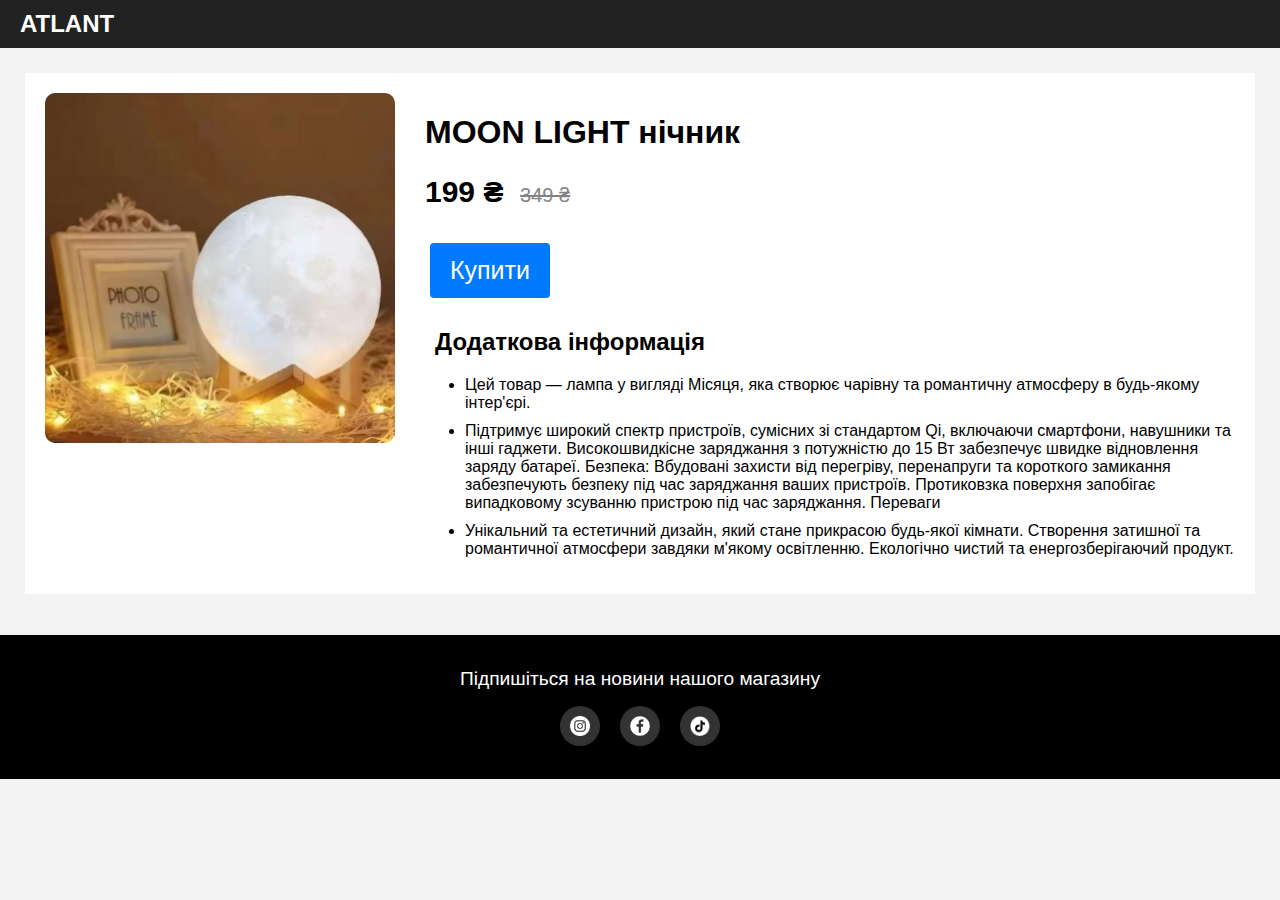
==== ATLANT-Site/products-site/product1.html @ adff3d90 "Add files via upload" ====
<!DOCTYPE html>
<html lang="uk">
<head>
    <meta charset="UTF-8">
    <meta name="viewport" content="width=device-width, initial-scale=1.0">
    <title>Магазин техніки</title>
    <link rel="stylesheet" href="css/styles.css">
</head>
<body>
    <header>
        <a href="../index.html">
            <div class="logo">ATLANT</div>
        </a>
    </header>

    <main>
        <div class="product-container">
            <div class="product-image">
                <img src="../material/product1.jpg" alt="iPhone 11 Black">
                <!-- <div class="image-thumbnails">
                    <img src="iphone11_thumb1.png" alt="Thumbnail 1">
                    <img src="iphone11_thumb2.png" alt="Thumbnail 2">
                    <img src="iphone11_thumb3.png" alt="Thumbnail 3">
                </div> -->
            </div>
            <div class="product-details">
                <h1>MOON LIGHT нічник</h1>
                <p class="price">
                    <span class="new-price">199 ₴</span>
                    <span class="old-price">349 ₴</span>
                </p>
                <button class="buy-btn">Купити</button>
                
                <h2 class="more-inf">Додаткова інформація</h2>
                <ul class="warranty-options">
                    <li>
                        Цей товар — лампа у вигляді Місяця, яка створює чарівну та романтичну атмосферу в будь-якому інтер'єрі.
                    </li>
                    <li>
                        Підтримує широкий спектр пристроїв, сумісних зі стандартом Qi, включаючи смартфони, навушники та інші гаджети.
                        Високошвидкісне заряджання з потужністю до 15 Вт забезпечує швидке відновлення заряду батареї.
                        Безпека:
                        
                        Вбудовані захисти від перегріву, перенапруги та короткого замикання забезпечують безпеку під час заряджання ваших пристроїв.
                        Протиковзка поверхня запобігає випадковому зсуванню пристрою під час заряджання.
                        Переваги
                    </li>
                    <li>
                        Унікальний та естетичний дизайн, який стане прикрасою будь-якої кімнати.
                        Створення затишної та романтичної атмосфери завдяки м'якому освітленню.
                        Екологічно чистий та енергозберігаючий продукт.
                    </li>
                </ul>
            </div>
        </div>
    </main>

    <footer>
        <p>Підпишіться на новини нашого магазину</p>
        <div class="social-icons">
            <a href="#"><img src="../icons/instagram-ico.png" alt="Instagram"></a>
            <a href="#"><img src="../icons/facebook-ico.png" alt="Facebook"></a>
            <a href="#"><img src="../icons/tiktok-logo.png" alt="TikTok"></a>
        </div>
    </footer>
</body>
</html>
---- ATLANT-Site/products-site/css/styles.css ----
body {
    font-family: Arial, sans-serif;
    margin: 0;
    padding: 0;
    background-color: #f3f3f3;
}

main {
    padding: 25px;
    margin-bottom: 16px;
}

header {
    display: flex;
    justify-content: space-between;
    align-items: center;
    padding: 10px 20px;
    background-color: #222;
    color: white;
}

header a {
    text-decoration: none;
    color: inherit; 
    display: block; 
}

header a:hover {
    text-decoration: none;

}


header .logo {
    font-size: 24px;
    font-weight: bold;
    text-decoration: none;
    color: #ffff;
}

nav ul {
    list-style: none;
    padding: 0;
    margin: 0;
    display: flex;
}

nav ul li {
    margin-right: 20px;
}

nav ul li a {
    text-decoration: none;
    color: #000;
    font-weight: bold;
}

nav input[type="text"] {
    margin-left: auto;
    padding: 5px;
}

.product-container {
    display: flex;
    padding: 20px;
    background-color: #fff;
}

.product-image img {
    width: 350px;
    height: auto;
    border-radius: 10px;
}

.image-thumbnails img {
    width: 60px;
    height: auto;
    margin: 5px;
    border-radius: 5px;
    cursor: pointer;
}

.product-details {
    margin-left: 30px;
}

.price {
    font-size: 24px;
    color: #333;
}

.old-price {
    text-decoration: line-through;
    color: #838383;
    margin-left: 10px;
    font-size: 20px;
}

.new-price {
    color: #000;
    font-weight: bold;
    font-size: 30px;
}

.buy-btn {
    display: inline-block;
    margin: 10px 5px;
    padding: 13px 20px;
    background-color: #007bff;
    color: #fff;
    border: none;
    font-size: 25px;
    border-radius: 4px;
    cursor: pointer;
}


.buy-btn:hover {
    background-color: #005ebd;
}

.more-inf {
    margin-left: 10px;
}

.warranty-options li {
    margin-bottom: 10px;
}

footer {
    background-color: #000;
    color: white;
    text-align: center;
    padding: 33px 0;
    position: relative;
}


footer p {
    margin: 0;
    font-size: 1.2em;
}


.social-icons {
    margin-top: 1em;
    display: flex;
    justify-content: center;  
}

.social-icons a {
    margin: 0 10px;
    display: inline-block;
    width: 40px;
    height: 40px;
    border-radius: 50%;
    overflow: hidden;
    background-color: #333;
    display: flex;
    justify-content: center;
    align-items: center;
    transition: background-color 0.3s ease, box-shadow 0.3s ease;
}

.social-icons a:hover {
    background-color: red;  
    box-shadow: 0 0 10px rgba(255, 0, 0, 0.5);
}

.social-icons img {
    width: 20px;
    height: 20px;
    filter: invert(100%);  
    transition: filter 0.3s ease;
}

.social-icons a:hover img {
    filter: invert(100%);  
}
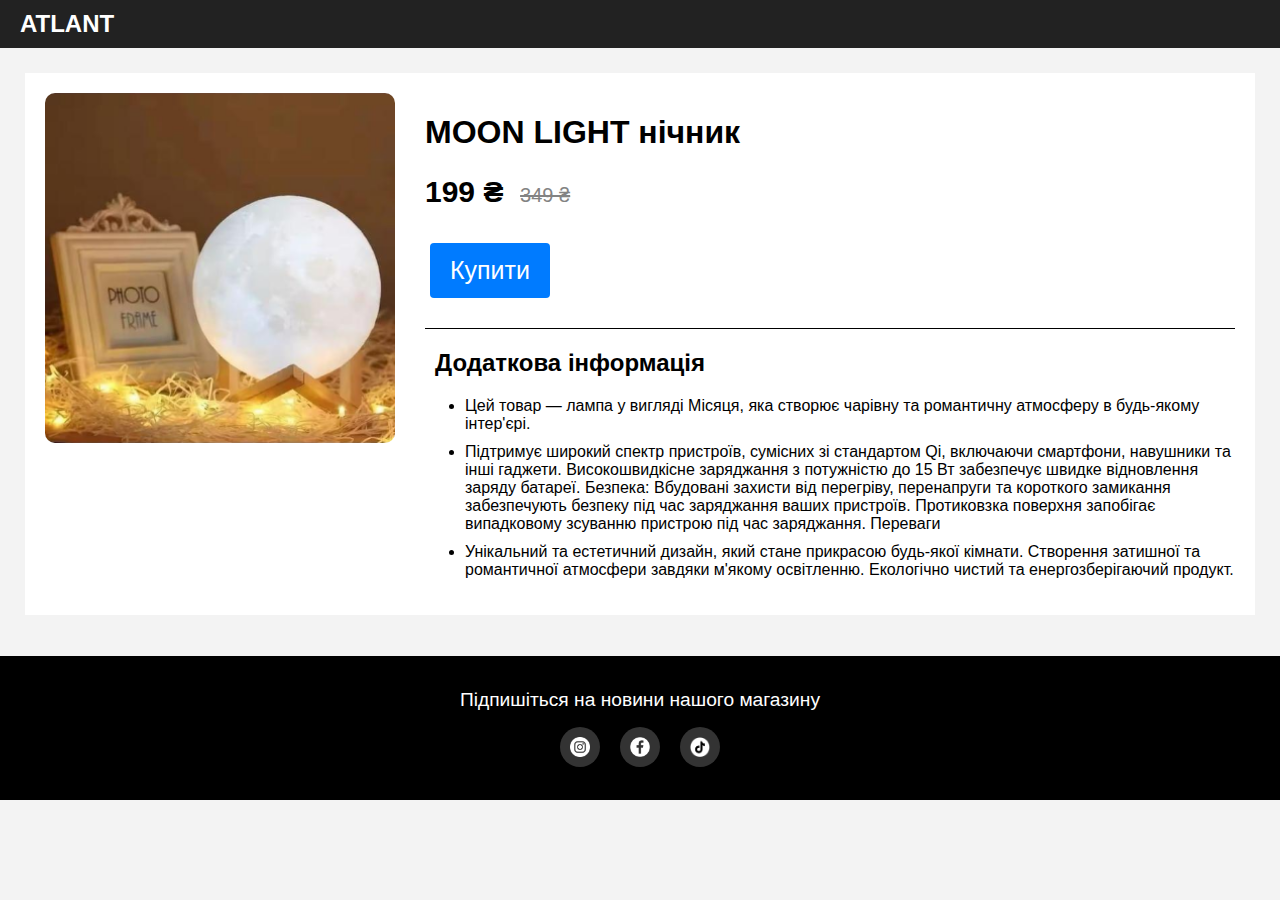
==== commit 5b35d306: "Add files via upload" ====
--- a/ATLANT-Site/products-site/product1.html
+++ b/ATLANT-Site/products-site/product1.html
@@ -16,7 +16,7 @@
     <main>
         <div class="product-container">
             <div class="product-image">
-                <img src="../material/product1.jpg" alt="iPhone 11 Black">
+                <img src="../material/product1.jpg" alt="Moon">
                 <!-- <div class="image-thumbnails">
                     <img src="iphone11_thumb1.png" alt="Thumbnail 1">
                     <img src="iphone11_thumb2.png" alt="Thumbnail 2">
@@ -30,7 +30,7 @@
                     <span class="old-price">349 ₴</span>
                 </p>
                 <button class="buy-btn">Купити</button>
-                
+                <div class="divider"></div>
                 <h2 class="more-inf">Додаткова інформація</h2>
                 <ul class="warranty-options">
                     <li>
--- a/ATLANT-Site/products-site/css/styles.css
+++ b/ATLANT-Site/products-site/css/styles.css
@@ -10,6 +10,15 @@
     margin-bottom: 16px;
 }
 
+
+.divider {
+    width: 100%;
+    height: 1px;
+    background-color: black;
+    margin: 20px 0;
+}
+
+
 header {
     display: flex;
     justify-content: space-between;
@@ -27,9 +36,7 @@
 
 header a:hover {
     text-decoration: none;
-
-}
-
+}
 
 header .logo {
     font-size: 24px;
@@ -114,7 +121,6 @@
     cursor: pointer;
 }
 
-
 .buy-btn:hover {
     background-color: #005ebd;
 }
@@ -135,12 +141,10 @@
     position: relative;
 }
 
-
 footer p {
     margin: 0;
     font-size: 1.2em;
 }
-
 
 .social-icons {
     margin-top: 1em;
@@ -176,4 +180,39 @@
 
 .social-icons a:hover img {
     filter: invert(100%);  
-}+}
+
+/* Додаємо медіа-запит для мобільних пристроїв */
+@media (max-width: 600px) {
+    .product-container {
+        flex-direction: column;
+        align-items: center;
+    }
+
+    .product-image img {
+        width: 100%;
+        max-width: 300px;
+        height: auto;
+    }
+
+    .product-details {
+        margin-left: 0;
+        text-align: center;
+    }
+
+    .product-details h1 {
+        margin-top: 20px;
+        font-size: 24px;
+    }
+
+    .buy-btn {
+        width: 80%;
+        font-size: 20px;
+        padding: 10px;
+    }
+
+    .warranty-options {
+        padding: 0 20px;
+        text-align: left;
+    }
+}
